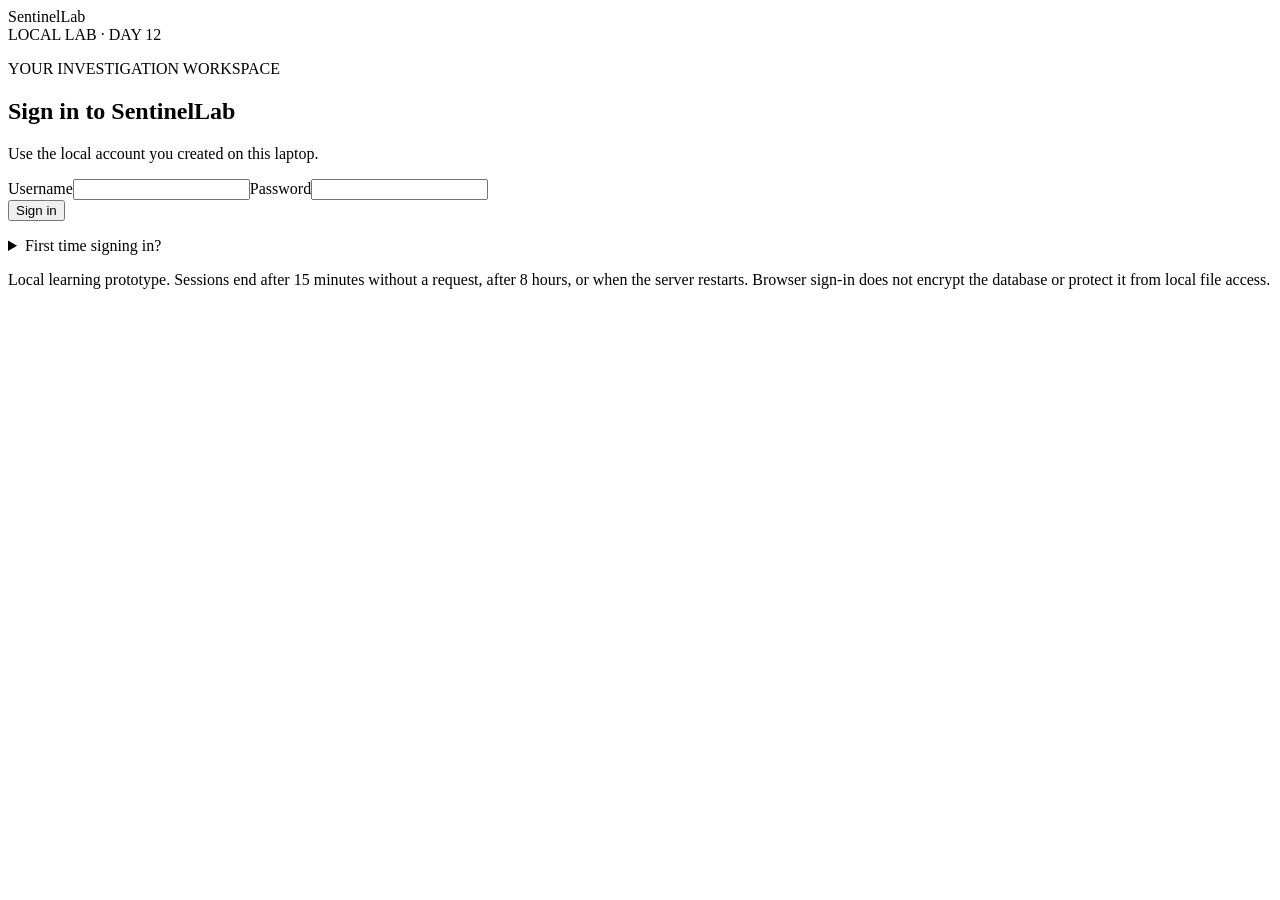
==== src/sentinellab/web/templates/login.html @ e8940b4a "Day 12: add local sign-in and sessions; update cumulative project handbook" ====
<!doctype html>
<html lang="en"><head><meta charset="utf-8"><meta name="viewport" content="width=device-width,initial-scale=1"><meta name="request-token" content="__REQUEST_TOKEN__"><title>Sign in | SentinelLab</title><link rel="stylesheet" href="/static/style.css"><script src="/static/auth.js" defer></script></head>
<body><header><div class="brand">SentinelLab</div><span class="badge">LOCAL LAB · DAY 12</span></header><main class="login-main"><section class="panel" aria-labelledby="login-title"><p class="eyebrow">YOUR INVESTIGATION WORKSPACE</p><h1 id="login-title">Sign in to SentinelLab</h1><p>Use the local account you created on this laptop.</p><form id="login-form"><label>Username<input id="login-username" autocomplete="username" maxlength="40" required></label><label>Password<input id="login-password" type="password" autocomplete="current-password" maxlength="128" required></label><div class="actions"><button id="login-submit" type="submit">Sign in</button></div></form><p id="login-status" role="status" aria-live="polite"></p><details><summary>First time signing in?</summary><p>Create your local account in PowerShell using the Day 12 guide. Enter your password there privately; do not send it in chat.</p><p>Roman Urdu: Apna local account banayein. Password chat mein mat bhejein. Login ke baad aap saved events aur cases dekh sakte hain.</p></details><p class="hint">Local learning prototype. Sessions end after 15 minutes without a request, after 8 hours, or when the server restarts. Browser sign-in does not encrypt the database or protect it from local file access.</p></section></main></body></html>
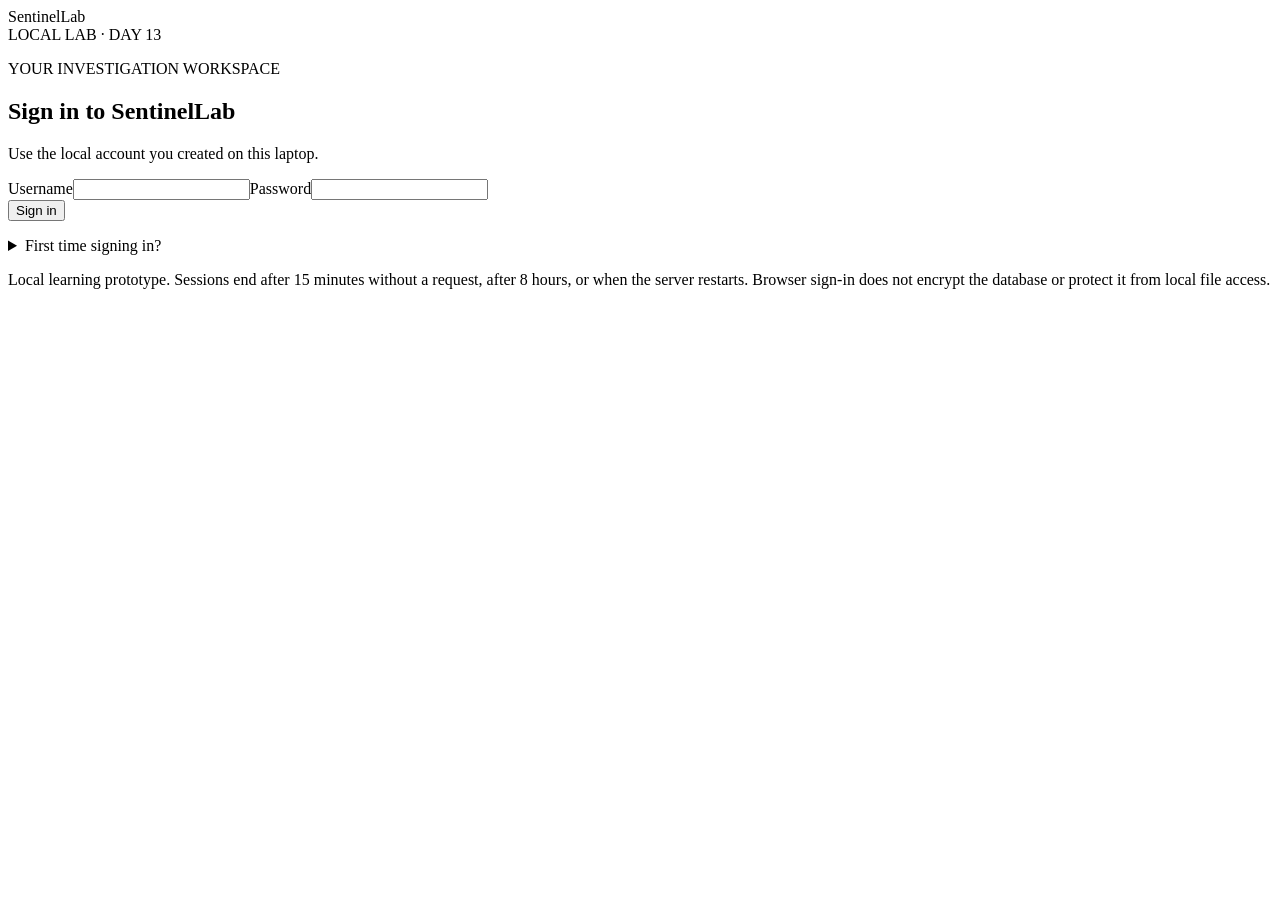
==== commit af75e7e6: "Day 13: export faithful investigation snapshots as Markdown and JSON Add bounded read-only reports, " ====
--- a/src/sentinellab/web/templates/login.html
+++ b/src/sentinellab/web/templates/login.html
@@ -1,3 +1,3 @@
 <!doctype html>
 <html lang="en"><head><meta charset="utf-8"><meta name="viewport" content="width=device-width,initial-scale=1"><meta name="request-token" content="__REQUEST_TOKEN__"><title>Sign in | SentinelLab</title><link rel="stylesheet" href="/static/style.css"><script src="/static/auth.js" defer></script></head>
-<body><header><div class="brand">SentinelLab</div><span class="badge">LOCAL LAB · DAY 12</span></header><main class="login-main"><section class="panel" aria-labelledby="login-title"><p class="eyebrow">YOUR INVESTIGATION WORKSPACE</p><h1 id="login-title">Sign in to SentinelLab</h1><p>Use the local account you created on this laptop.</p><form id="login-form"><label>Username<input id="login-username" autocomplete="username" maxlength="40" required></label><label>Password<input id="login-password" type="password" autocomplete="current-password" maxlength="128" required></label><div class="actions"><button id="login-submit" type="submit">Sign in</button></div></form><p id="login-status" role="status" aria-live="polite"></p><details><summary>First time signing in?</summary><p>Create your local account in PowerShell using the Day 12 guide. Enter your password there privately; do not send it in chat.</p><p>Roman Urdu: Apna local account banayein. Password chat mein mat bhejein. Login ke baad aap saved events aur cases dekh sakte hain.</p></details><p class="hint">Local learning prototype. Sessions end after 15 minutes without a request, after 8 hours, or when the server restarts. Browser sign-in does not encrypt the database or protect it from local file access.</p></section></main></body></html>
+<body><header><div class="brand">SentinelLab</div><span class="badge">LOCAL LAB · DAY 13</span></header><main class="login-main"><section class="panel" aria-labelledby="login-title"><p class="eyebrow">YOUR INVESTIGATION WORKSPACE</p><h1 id="login-title">Sign in to SentinelLab</h1><p>Use the local account you created on this laptop.</p><form id="login-form"><label>Username<input id="login-username" autocomplete="username" maxlength="40" required></label><label>Password<input id="login-password" type="password" autocomplete="current-password" maxlength="128" required></label><div class="actions"><button id="login-submit" type="submit">Sign in</button></div></form><p id="login-status" role="status" aria-live="polite"></p><details><summary>First time signing in?</summary><p>Create your local account in PowerShell using the Day 12 guide. Enter your password there privately; do not send it in chat.</p><p>Roman Urdu: Apna local account banayein. Password chat mein mat bhejein. Login ke baad aap saved events aur cases dekh sakte hain.</p></details><p class="hint">Local learning prototype. Sessions end after 15 minutes without a request, after 8 hours, or when the server restarts. Browser sign-in does not encrypt the database or protect it from local file access.</p></section></main></body></html>
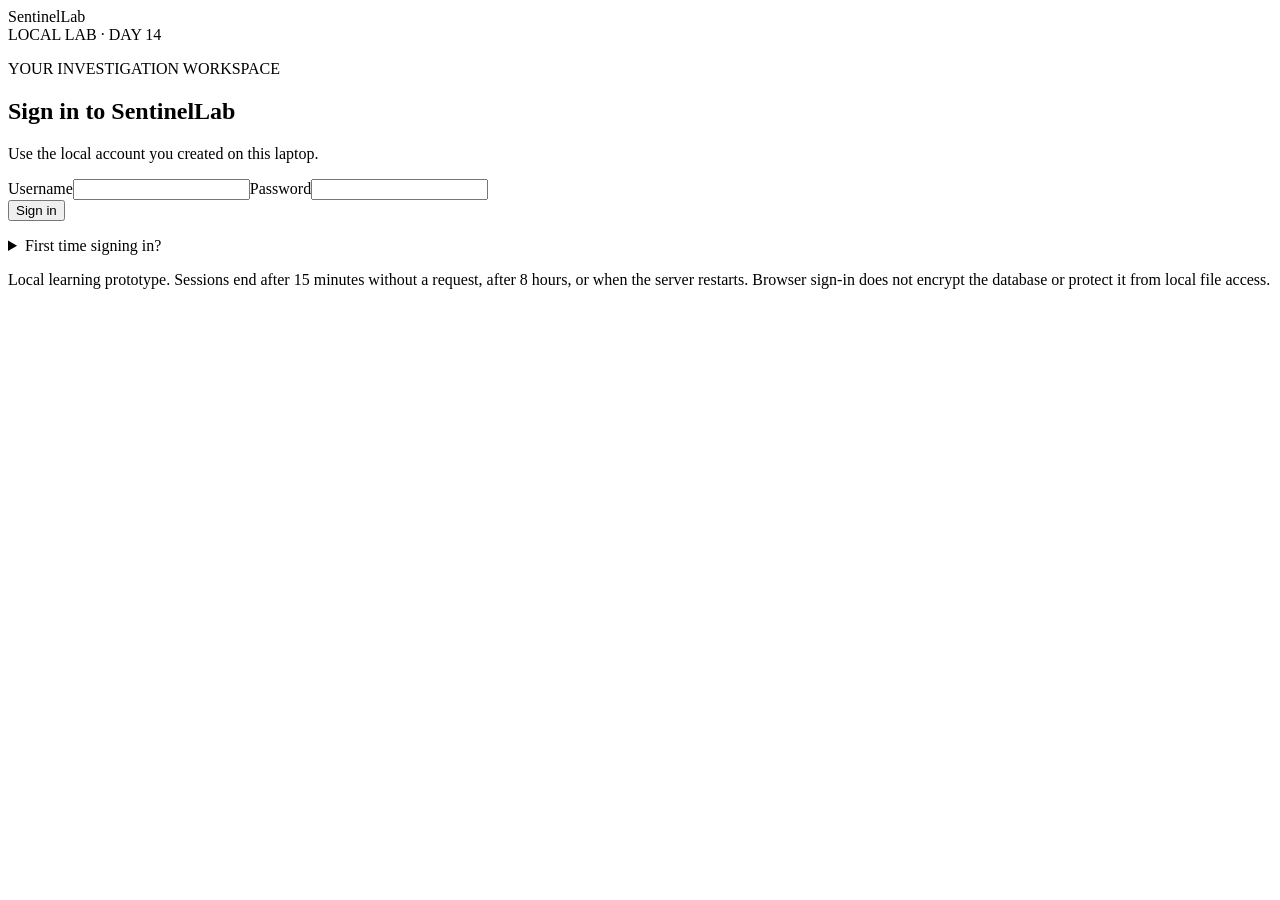
==== commit 45d65162: "Day 14: organize the analyst interface into focused workspaces Add responsive navigation, original-e" ====
--- a/src/sentinellab/web/templates/login.html
+++ b/src/sentinellab/web/templates/login.html
@@ -1,3 +1,3 @@
 <!doctype html>
 <html lang="en"><head><meta charset="utf-8"><meta name="viewport" content="width=device-width,initial-scale=1"><meta name="request-token" content="__REQUEST_TOKEN__"><title>Sign in | SentinelLab</title><link rel="stylesheet" href="/static/style.css"><script src="/static/auth.js" defer></script></head>
-<body><header><div class="brand">SentinelLab</div><span class="badge">LOCAL LAB · DAY 13</span></header><main class="login-main"><section class="panel" aria-labelledby="login-title"><p class="eyebrow">YOUR INVESTIGATION WORKSPACE</p><h1 id="login-title">Sign in to SentinelLab</h1><p>Use the local account you created on this laptop.</p><form id="login-form"><label>Username<input id="login-username" autocomplete="username" maxlength="40" required></label><label>Password<input id="login-password" type="password" autocomplete="current-password" maxlength="128" required></label><div class="actions"><button id="login-submit" type="submit">Sign in</button></div></form><p id="login-status" role="status" aria-live="polite"></p><details><summary>First time signing in?</summary><p>Create your local account in PowerShell using the Day 12 guide. Enter your password there privately; do not send it in chat.</p><p>Roman Urdu: Apna local account banayein. Password chat mein mat bhejein. Login ke baad aap saved events aur cases dekh sakte hain.</p></details><p class="hint">Local learning prototype. Sessions end after 15 minutes without a request, after 8 hours, or when the server restarts. Browser sign-in does not encrypt the database or protect it from local file access.</p></section></main></body></html>
+<body><header><div class="brand">SentinelLab</div><span class="badge">LOCAL LAB · DAY 14</span></header><main class="login-main"><section class="panel" aria-labelledby="login-title"><p class="eyebrow">YOUR INVESTIGATION WORKSPACE</p><h1 id="login-title">Sign in to SentinelLab</h1><p>Use the local account you created on this laptop.</p><form id="login-form"><label>Username<input id="login-username" autocomplete="username" maxlength="40" required></label><label>Password<input id="login-password" type="password" autocomplete="current-password" maxlength="128" required></label><div class="actions"><button id="login-submit" type="submit">Sign in</button></div></form><p id="login-status" role="status" aria-live="polite"></p><details><summary>First time signing in?</summary><p>Create your local account in PowerShell using the Day 12 guide. Enter your password there privately; do not send it in chat.</p><p>Roman Urdu: Apna local account banayein. Password chat mein mat bhejein. Login ke baad aap saved events aur cases dekh sakte hain.</p></details><p class="hint">Local learning prototype. Sessions end after 15 minutes without a request, after 8 hours, or when the server restarts. Browser sign-in does not encrypt the database or protect it from local file access.</p></section></main></body></html>
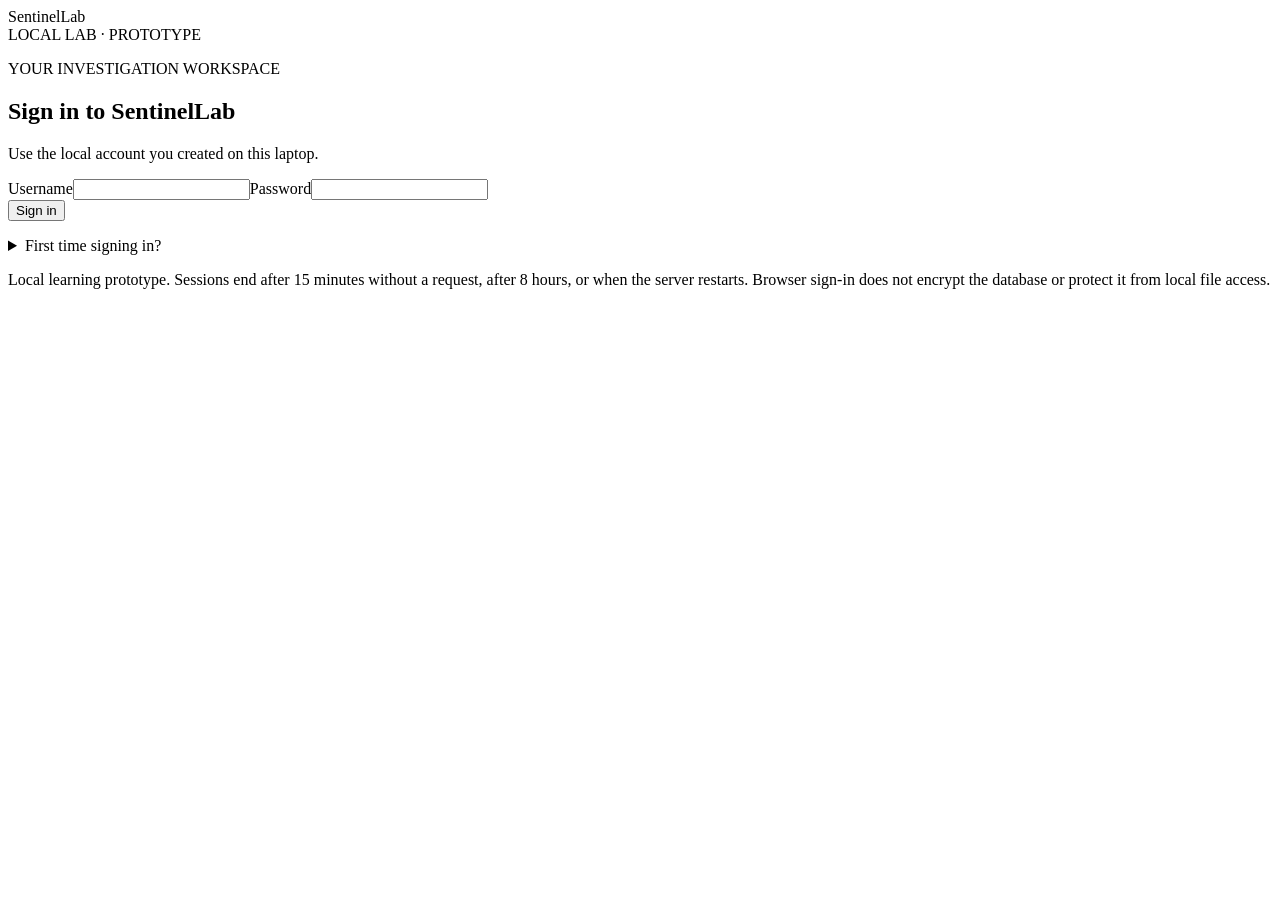
==== commit cbc94443: "Prepare Day 17 portfolio demo, case study and evidence-backed presentation" ====
--- a/src/sentinellab/web/templates/login.html
+++ b/src/sentinellab/web/templates/login.html
@@ -1,3 +1,3 @@
-<!doctype html>
-<html lang="en"><head><meta charset="utf-8"><meta name="viewport" content="width=device-width,initial-scale=1"><meta name="request-token" content="__REQUEST_TOKEN__"><title>Sign in | SentinelLab</title><link rel="stylesheet" href="/static/style.css"><script src="/static/auth.js" defer></script></head>
-<body><header><div class="brand">SentinelLab</div><span class="badge">LOCAL LAB · DAY 14</span></header><main class="login-main"><section class="panel" aria-labelledby="login-title"><p class="eyebrow">YOUR INVESTIGATION WORKSPACE</p><h1 id="login-title">Sign in to SentinelLab</h1><p>Use the local account you created on this laptop.</p><form id="login-form"><label>Username<input id="login-username" autocomplete="username" maxlength="40" required></label><label>Password<input id="login-password" type="password" autocomplete="current-password" maxlength="128" required></label><div class="actions"><button id="login-submit" type="submit">Sign in</button></div></form><p id="login-status" role="status" aria-live="polite"></p><details><summary>First time signing in?</summary><p>Create your local account in PowerShell using the Day 12 guide. Enter your password there privately; do not send it in chat.</p><p>Roman Urdu: Apna local account banayein. Password chat mein mat bhejein. Login ke baad aap saved events aur cases dekh sakte hain.</p></details><p class="hint">Local learning prototype. Sessions end after 15 minutes without a request, after 8 hours, or when the server restarts. Browser sign-in does not encrypt the database or protect it from local file access.</p></section></main></body></html>
+<!doctype html>
+<html lang="en"><head><meta charset="utf-8"><meta name="viewport" content="width=device-width,initial-scale=1"><meta name="request-token" content="__REQUEST_TOKEN__"><title>Sign in | SentinelLab</title><link rel="stylesheet" href="/static/style.css"><script src="/static/auth.js" defer></script></head>
+<body><header><div class="brand">SentinelLab</div><span class="badge">LOCAL LAB · PROTOTYPE</span></header><main class="login-main"><section class="panel" aria-labelledby="login-title"><p class="eyebrow">YOUR INVESTIGATION WORKSPACE</p><h1 id="login-title">Sign in to SentinelLab</h1><p>Use the local account you created on this laptop.</p><form id="login-form"><label>Username<input id="login-username" autocomplete="username" maxlength="40" required></label><label>Password<input id="login-password" type="password" autocomplete="current-password" maxlength="128" required></label><div class="actions"><button id="login-submit" type="submit">Sign in</button></div></form><p id="login-status" role="status" aria-live="polite"></p><details><summary>First time signing in?</summary><p>Create your local account in PowerShell using the Day 12 guide. Enter your password there privately; do not send it in chat.</p><p>Roman Urdu: Apna local account banayein. Password chat mein mat bhejein. Login ke baad aap saved events aur cases dekh sakte hain.</p></details><p class="hint">Local learning prototype. Sessions end after 15 minutes without a request, after 8 hours, or when the server restarts. Browser sign-in does not encrypt the database or protect it from local file access.</p></section></main></body></html>
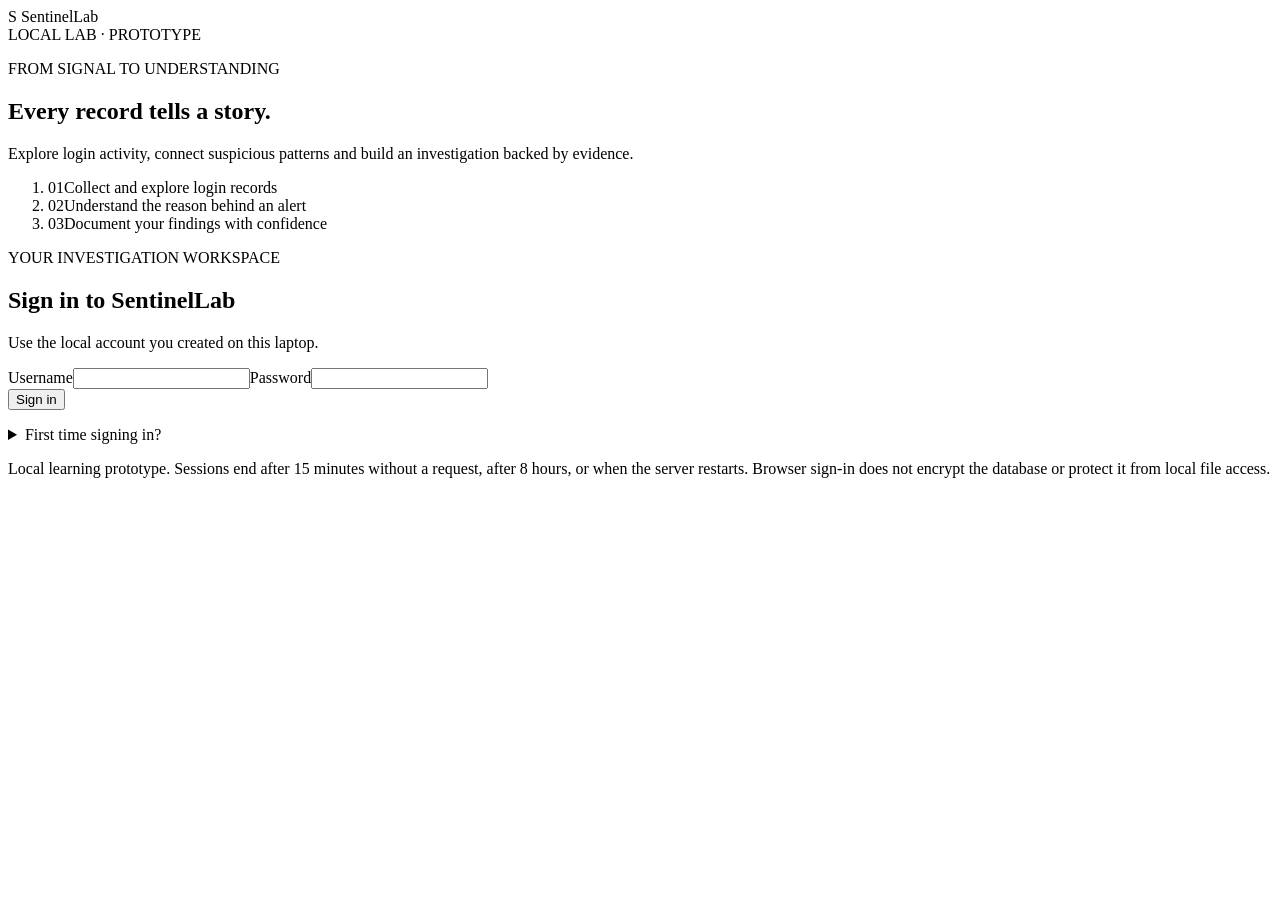
==== commit aae4f179: "Refresh SentinelLab interface with navy navigation and responsive cards" ====
--- a/src/sentinellab/web/templates/login.html
+++ b/src/sentinellab/web/templates/login.html
@@ -1,3 +1,3 @@
-<!doctype html>
-<html lang="en"><head><meta charset="utf-8"><meta name="viewport" content="width=device-width,initial-scale=1"><meta name="request-token" content="__REQUEST_TOKEN__"><title>Sign in | SentinelLab</title><link rel="stylesheet" href="/static/style.css"><script src="/static/auth.js" defer></script></head>
-<body><header><div class="brand">SentinelLab</div><span class="badge">LOCAL LAB · PROTOTYPE</span></header><main class="login-main"><section class="panel" aria-labelledby="login-title"><p class="eyebrow">YOUR INVESTIGATION WORKSPACE</p><h1 id="login-title">Sign in to SentinelLab</h1><p>Use the local account you created on this laptop.</p><form id="login-form"><label>Username<input id="login-username" autocomplete="username" maxlength="40" required></label><label>Password<input id="login-password" type="password" autocomplete="current-password" maxlength="128" required></label><div class="actions"><button id="login-submit" type="submit">Sign in</button></div></form><p id="login-status" role="status" aria-live="polite"></p><details><summary>First time signing in?</summary><p>Create your local account in PowerShell using the Day 12 guide. Enter your password there privately; do not send it in chat.</p><p>Roman Urdu: Apna local account banayein. Password chat mein mat bhejein. Login ke baad aap saved events aur cases dekh sakte hain.</p></details><p class="hint">Local learning prototype. Sessions end after 15 minutes without a request, after 8 hours, or when the server restarts. Browser sign-in does not encrypt the database or protect it from local file access.</p></section></main></body></html>
+<!doctype html>
+<html lang="en"><head><meta charset="utf-8"><meta name="viewport" content="width=device-width,initial-scale=1"><meta name="request-token" content="__REQUEST_TOKEN__"><title>Sign in | SentinelLab</title><link rel="stylesheet" href="/static/style.css"><script src="/static/auth.js" defer></script></head>
+<body class="login-page"><header><div class="brand"><span class="mark" aria-hidden="true">S</span> SentinelLab</div><span class="badge">LOCAL LAB · PROTOTYPE</span></header><main class="login-main"><section class="login-story" aria-labelledby="story-title"><p class="eyebrow">FROM SIGNAL TO UNDERSTANDING</p><h2 id="story-title">Every record tells a story.</h2><p>Explore login activity, connect suspicious patterns and build an investigation backed by evidence.</p><ol class="login-path"><li><span aria-hidden="true">01</span>Collect and explore login records</li><li><span aria-hidden="true">02</span>Understand the reason behind an alert</li><li><span aria-hidden="true">03</span>Document your findings with confidence</li></ol></section><section class="panel" aria-labelledby="login-title"><p class="eyebrow">YOUR INVESTIGATION WORKSPACE</p><h1 id="login-title">Sign in to SentinelLab</h1><p>Use the local account you created on this laptop.</p><form id="login-form"><label>Username<input id="login-username" autocomplete="username" maxlength="40" required></label><label>Password<input id="login-password" type="password" autocomplete="current-password" maxlength="128" required></label><div class="actions"><button id="login-submit" type="submit">Sign in</button></div></form><p id="login-status" role="status" aria-live="polite"></p><details><summary>First time signing in?</summary><p>Create your local account in PowerShell using the Day 12 guide. Enter your password there privately; do not send it in chat.</p><p>Roman Urdu: Apna local account banayein. Password chat mein mat bhejein. Login ke baad aap saved events aur cases dekh sakte hain.</p></details><p class="hint">Local learning prototype. Sessions end after 15 minutes without a request, after 8 hours, or when the server restarts. Browser sign-in does not encrypt the database or protect it from local file access.</p></section></main></body></html>
